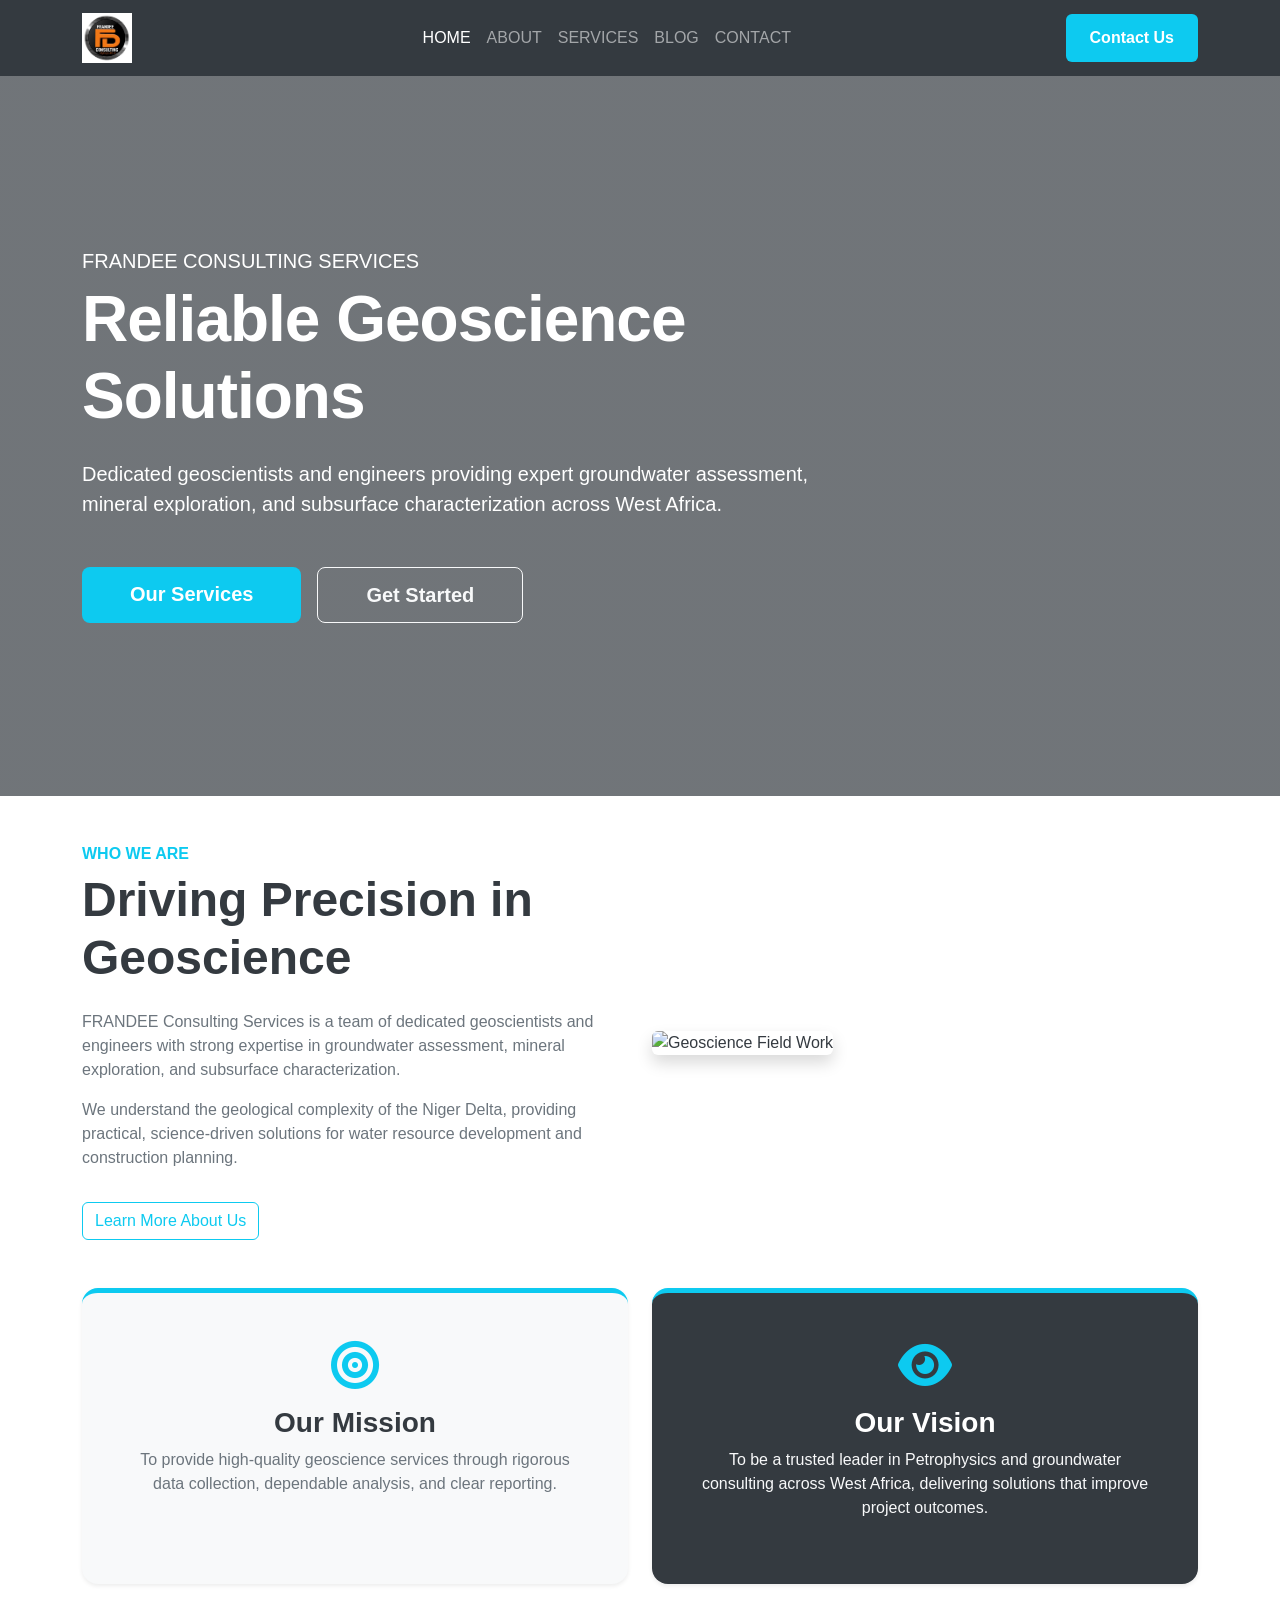
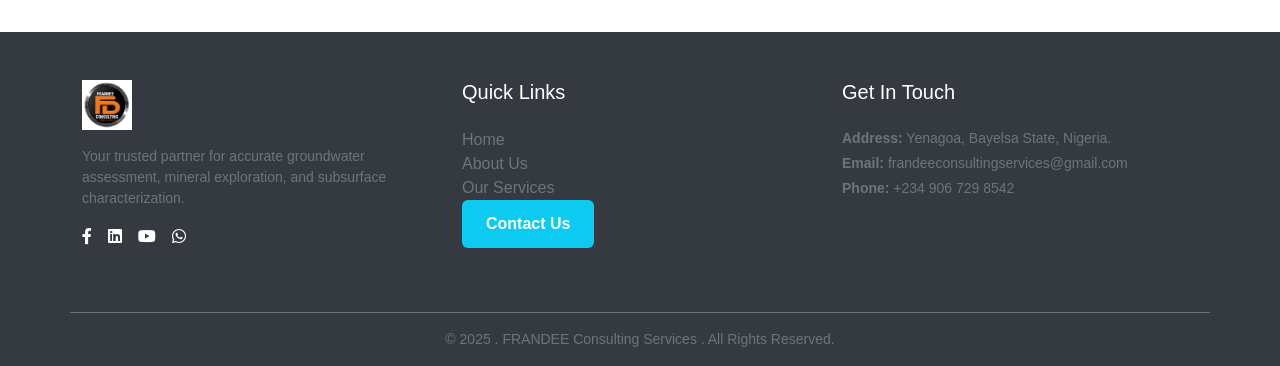
==== index.html @ d58ff6ab "Initial commit" ====
<!DOCTYPE html>
<html lang="en">
<head>
    <meta charset="UTF-8">
    <meta name="viewport" content="width=device-width, initial-scale=1.0">
    <title>FRANDEE Consulting Services | Home</title>
    
    <link href="https://cdn.jsdelivr.net/npm/bootstrap@5.3.0/dist/css/bootstrap.min.css" rel="stylesheet">
    <link rel="stylesheet" href="https://cdnjs.cloudflare.com/ajax/libs/font-awesome/6.0.0/css/all.min.css">
    <link rel="stylesheet" href="home.css">
</head>

<body>

<nav class="navbar navbar-expand-lg navbar-dark bg-dark sticky-top">
  <div class="container">
    <a class="navbar-brand" href="index.html">
      <img src="photos/Frandee_Logo.jpeg" alt="FRANDEE Logo" height="50">
    </a>
    <button class="navbar-toggler" type="button" data-bs-toggle="collapse" data-bs-target="#navbarNav">
      <span class="navbar-toggler-icon"></span>
    </button>
    <div class="collapse navbar-collapse justify-content-center" id="navbarNav">
      <ul class="navbar-nav">
        <li class="nav-item"><a class="nav-link active" href="index.html">HOME</a></li>
        <li class="nav-item"><a class="nav-link" href="about.html">ABOUT</a></li>
        <li class="nav-item"><a class="nav-link" href="services.html">SERVICES</a></li>
        <li class="nav-item"><a class="nav-link" href="blog.html">BLOG</a></li>
        <li class="nav-item"><a class="nav-link" href="contact.html">CONTACT</a></li>
      </ul>
    </div>
    <a href="contact.html" class="btn btn-info text-white px-4">Contact Us</a>
  </div>
</nav>

<section class="hero-section text-white d-flex align-items-center">
  <div class="hero-overlay"></div>
  <div class="container hero-content">
    <div class="row">
      <div class="col-lg-8">
        <h5 class="text-uppercase tracking-wider">FRANDEE Consulting Services</h5>
        <h1 class="display-3 fw-bold mb-4">Reliable Geoscience <br> Solutions</h1>
        <p class="lead mb-5">
            Dedicated geoscientists and engineers providing expert groundwater assessment, 
            mineral exploration, and subsurface characterization across West Africa.
        </p>
        <div class="d-flex gap-3">
            <a href="services.html" class="btn btn-info btn-lg px-5 text-white">Our Services</a>
            <a href="contact.html" class="btn btn-outline-light btn-lg px-5">Get Started</a>
        </div>
      </div>
    </div>
  </div>
</section>

<main class="py-5">
    <div class="container">
        <div class="row align-items-center mb-5">
            <div class="col-lg-6">
                <h6 class="text-info fw-bold text-uppercase">Who We Are</h6>
                <h2 class="display-5 fw-bold mb-4">Driving Precision in Geoscience</h2>
                <p class="text-secondary">
                    FRANDEE Consulting Services is a team of dedicated geoscientists and engineers with strong expertise in groundwater assessment, mineral exploration, and subsurface characterization.
                </p>
                <p class="text-secondary">
                    We understand the geological complexity of the Niger Delta, providing practical, science-driven solutions for water resource development and construction planning.
                </p>
                <a href="about.html" class="btn btn-outline-info mt-3">Learn More About Us</a>
            </div>
            <div class="col-lg-6">
                <img src="photos/field-work.jpg" alt="Geoscience Field Work" class="img-fluid rounded shadow">
            </div>
        </div>

        <div class="row g-4 text-center">
            <div class="col-md-6">
                <div class="p-5 bg-light rounded-4 border-top border-info border-5 shadow-sm h-100">
                    <div class="text-info mb-3"><i class="fas fa-bullseye fa-3x"></i></div>
                    <h3 class="fw-bold">Our Mission</h3>
                    <p class="text-secondary">To provide high-quality geoscience services through rigorous data collection, dependable analysis, and clear reporting.</p>
                </div>
            </div>
            <div class="col-md-6">
                <div class="p-5 bg-dark text-white rounded-4 border-top border-info border-5 shadow-sm h-100">
                    <div class="text-info mb-3"><i class="fas fa-eye fa-3x"></i></div>
                    <h3 class="fw-bold text-white">Our Vision</h3>
                    <p class="text-light">To be a trusted leader in Petrophysics and groundwater consulting across West Africa, delivering solutions that improve project outcomes.</p>
                </div>
            </div>
        </div>
    </div>
</main>

<footer class="bg-dark text-white pt-5 pb-3">
  <div class="container">
    <div class="row border-bottom border-secondary pb-4">
      <div class="col-lg-4 mb-4">
        <img src="photos/Frandee_Logo.jpeg" alt="FRANDEE Logo" height="50" class="mb-3">
        <p class="small text-secondary">
          Your trusted partner for accurate groundwater assessment, mineral exploration, and subsurface characterization. 
        </p>
        <div class="d-flex gap-3 mt-3">
              <a href="https://www.facebook.com/share/15xP1xt7PQ/" class="text-white"><i class="fab fa-facebook-f"></i></a>
              <a href="https://www.linkedin.com/company/fandee-consulting/" class="text-white"><i class="fab fa-linkedin"></i></a>
              <a href="https://youtube.com/@frandeeconsulting" class="text-white"><i class="fab fa-youtube"></i></a>
              <a href="https://wa.me/message/OTFG6GTCJ66PP1" class="text-white"><i class="fab fa-whatsapp"></i></a>
        </div>
      </div>

      <div class="col-lg-4 col-md-4 mb-4">
        <h5 class="mb-4">Quick Links</h5>
        <ul class="list-unstyled footer-links">
          <li><a href="index.html" class="text-secondary text-decoration-none">Home</a></li>
          <li><a href="about.html" class="text-secondary text-decoration-none">About Us</a></li>
          <li><a href="services.html" class="text-secondary text-decoration-none">Our Services</a></li>
          <li><a href="contact.html" class="btn btn-info text-white px-4">Contact Us</a></li>
        </ul>
      </div>

      <div class="col-lg-4 col-md-8 mb-4">
        <h5 class="mb-4">Get In Touch</h5>
        <p class="small text-secondary mb-1"><strong>Address:</strong> Yenagoa, Bayelsa State, Nigeria.</p>
        <p class="small text-secondary mb-1"><strong>Email:</strong> frandeeconsultingservices@gmail.com</p>
        <p class="small text-secondary mb-1"><strong>Phone:</strong> +234 906 729 8542</p>
      </div>
    </div>

    <div class="row text-center pt-3">
      <div class="col-12">
        <p class="small text-secondary mb-0">© 2025 . FRANDEE Consulting Services . All Rights Reserved.</p>
      </div>
    </div>
  </div>
</footer>

<button onclick="topFunction()" id="backToTopBtn" title="Go to top">
  <i class="fas fa-chevron-up"></i>
</button>

<script src="https://cdn.jsdelivr.net/npm/bootstrap@5.3.0/dist/js/bootstrap.bundle.min.js"></script>

<script>
let mybutton = document.getElementById("backToTopBtn");
window.onscroll = function() {scrollFunction()};

function scrollFunction() {
  if (document.body.scrollTop > 200 || document.documentElement.scrollTop > 200) {
    mybutton.style.display = "block";
  } else {
    mybutton.style.display = "none";
  }
}

function topFunction() {
  window.scrollTo({top: 0, behavior: 'smooth'});
}
</script>

</body>
</html>
---- home.css ----
/* Color Palette */
:root {
  --frandee-dark: #343a40;
  --frandee-info: #0dcaf0;
  --frandee-light: #f8f9fa;
}

/* General Styles */
body {
  font-family: 'Segoe UI', Tahoma, Geneva, Verdana, sans-serif;
  color: var(--frandee-dark);
}

/* Hero Section Styles */
.hero-section {
  position: relative;
  background: linear-gradient(rgba(52, 58, 64, 0.7), rgba(52, 58, 64, 0.7)), 
              url('photos/hero-bg.jpg') center/cover no-repeat;
  min-height: 80vh;
  display: flex;
  align-items: center;
  color: white;
}

.hero-content h1 {
  font-size: 4rem;
  letter-spacing: -1px;
}

/* Button Customization */
.btn-info {
  background-color: var(--frandee-info);
  border: none;
  padding: 12px 30px;
  font-weight: 600;
  transition: 0.3s ease;
}

.btn-info:hover {
  background-color: #0baccc;
  transform: translateY(-2px);
}

.btn-outline-light {
  padding: 12px 30px;
  font-weight: 600;
}

/* Section Headings */
h2.display-5 {
  color: var(--frandee-dark);
  margin-bottom: 1.5rem;
}

.text-info {
  color: var(--frandee-info) !important;
}

/* Mission & Vision Cards */
.bg-light {
  background-color: var(--frandee-light) !important;
  transition: 0.3s;
}

.bg-dark {
  background-color: var(--frandee-dark) !important;
}

.rounded-4 {
  border-radius: 1rem !important;
}

/* Footer Customization */
footer {
  background-color: var(--frandee-dark);
}

footer a {
  transition: 0.3s;
}

footer a:hover {
  color: var(--frandee-info) !important;
}

/* Back to Top Button */
#backToTopBtn {
  display: none;
  position: fixed; 
  bottom: 30px; 
  right: 30px; 
  z-index: 99; 
  border: none; 
  outline: none; 
  background-color: #00a8e8;
  color: white; 
  cursor: pointer; 
  padding: 15px; 
  border-radius: 4px; 
  transition: 0.3s;
}

##backToTopBtn:hover {
  background-color: var(--frandee-info);
  transform: translateY(-2px);
}
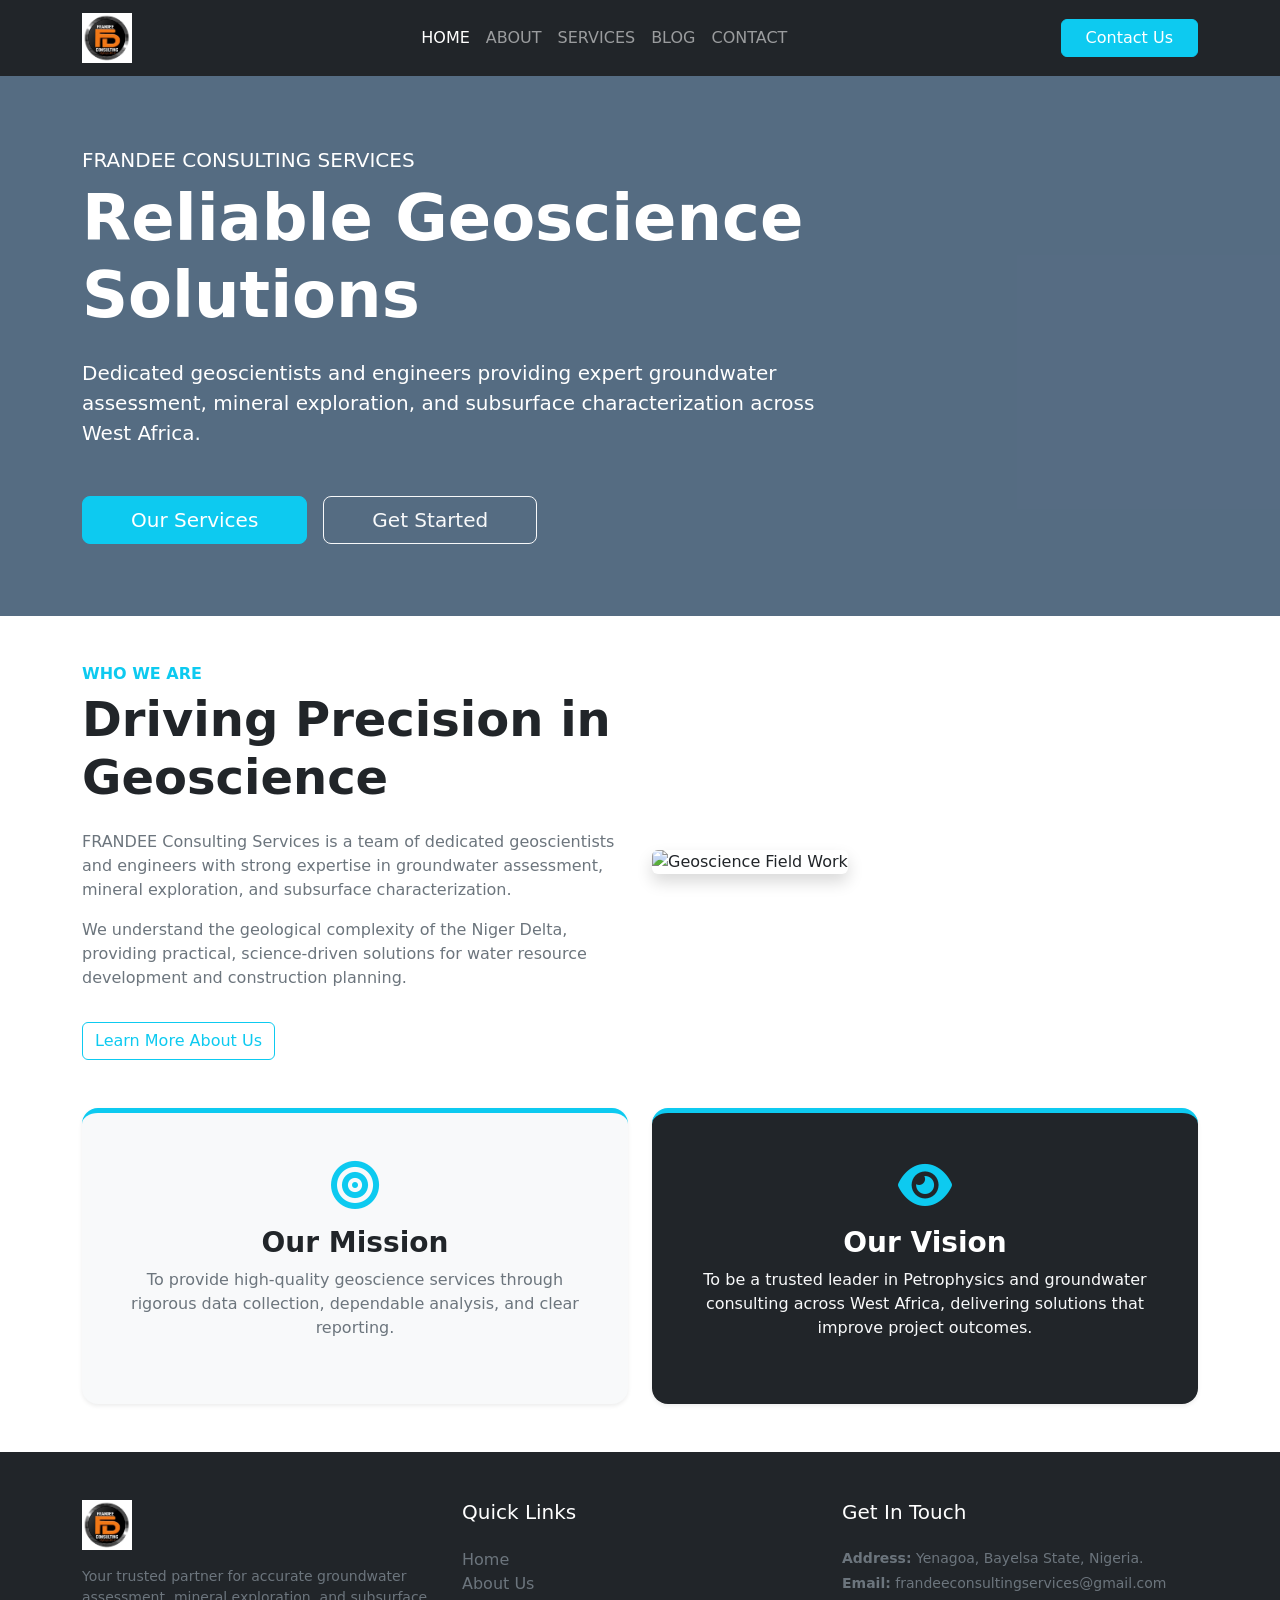
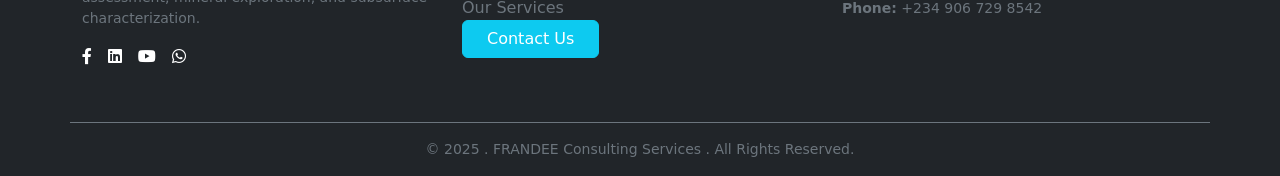
==== commit 95bb32a8: "1" ====
--- a/index.html
+++ b/index.html
@@ -7,7 +7,7 @@
     
     <link href="https://cdn.jsdelivr.net/npm/bootstrap@5.3.0/dist/css/bootstrap.min.css" rel="stylesheet">
     <link rel="stylesheet" href="https://cdnjs.cloudflare.com/ajax/libs/font-awesome/6.0.0/css/all.min.css">
-    <link rel="stylesheet" href="home.css">
+    <link rel="stylesheet" href="style.css">
 </head>
 
 <body>
--- a/style.css
+++ b/style.css
@@ -0,0 +1,51 @@
+/* Custom Blue Theme */
+:root {
+  --frandee-blue: #0e2e4e;
+  --frandee-light-blue: #00a8e8;
+}
+
+.hero-section {
+  background: url('niger-delta-geology.jpg') no-repeat center center/cover;
+  height: 60vh;
+  position: relative;
+  display: flex;
+  align-items: center;
+  color: white;
+}
+
+.hero-overlay {
+  position: absolute;
+  top: 0; left: 0; width: 100%; height: 100%;
+  background: rgba(14, 46, 78, 0.7); /* Dark blue transparent overlay */
+  z-index: 1;
+}
+
+.hero-content {
+  position: relative;
+  z-index: 2;
+}
+
+.hero-content h1 {
+  font-size: 4rem;
+  font-weight: 800;
+}
+
+#backToTopBtn {
+  display: none; /* Hidden by default */
+  position: fixed; 
+  bottom: 30px; 
+  right: 30px; 
+  z-index: 99; 
+  border: none; 
+  outline: none; 
+  background-color: #00a8e8; /* Use your FRANDEE accent color */
+  color: white; 
+  cursor: pointer; 
+  padding: 15px; 
+  border-radius: 4px; 
+  transition: 0.3s;
+}
+
+#backToTopBtn:hover {
+  background-color: #0e2e4e; /* Darker blue on hover */
+}
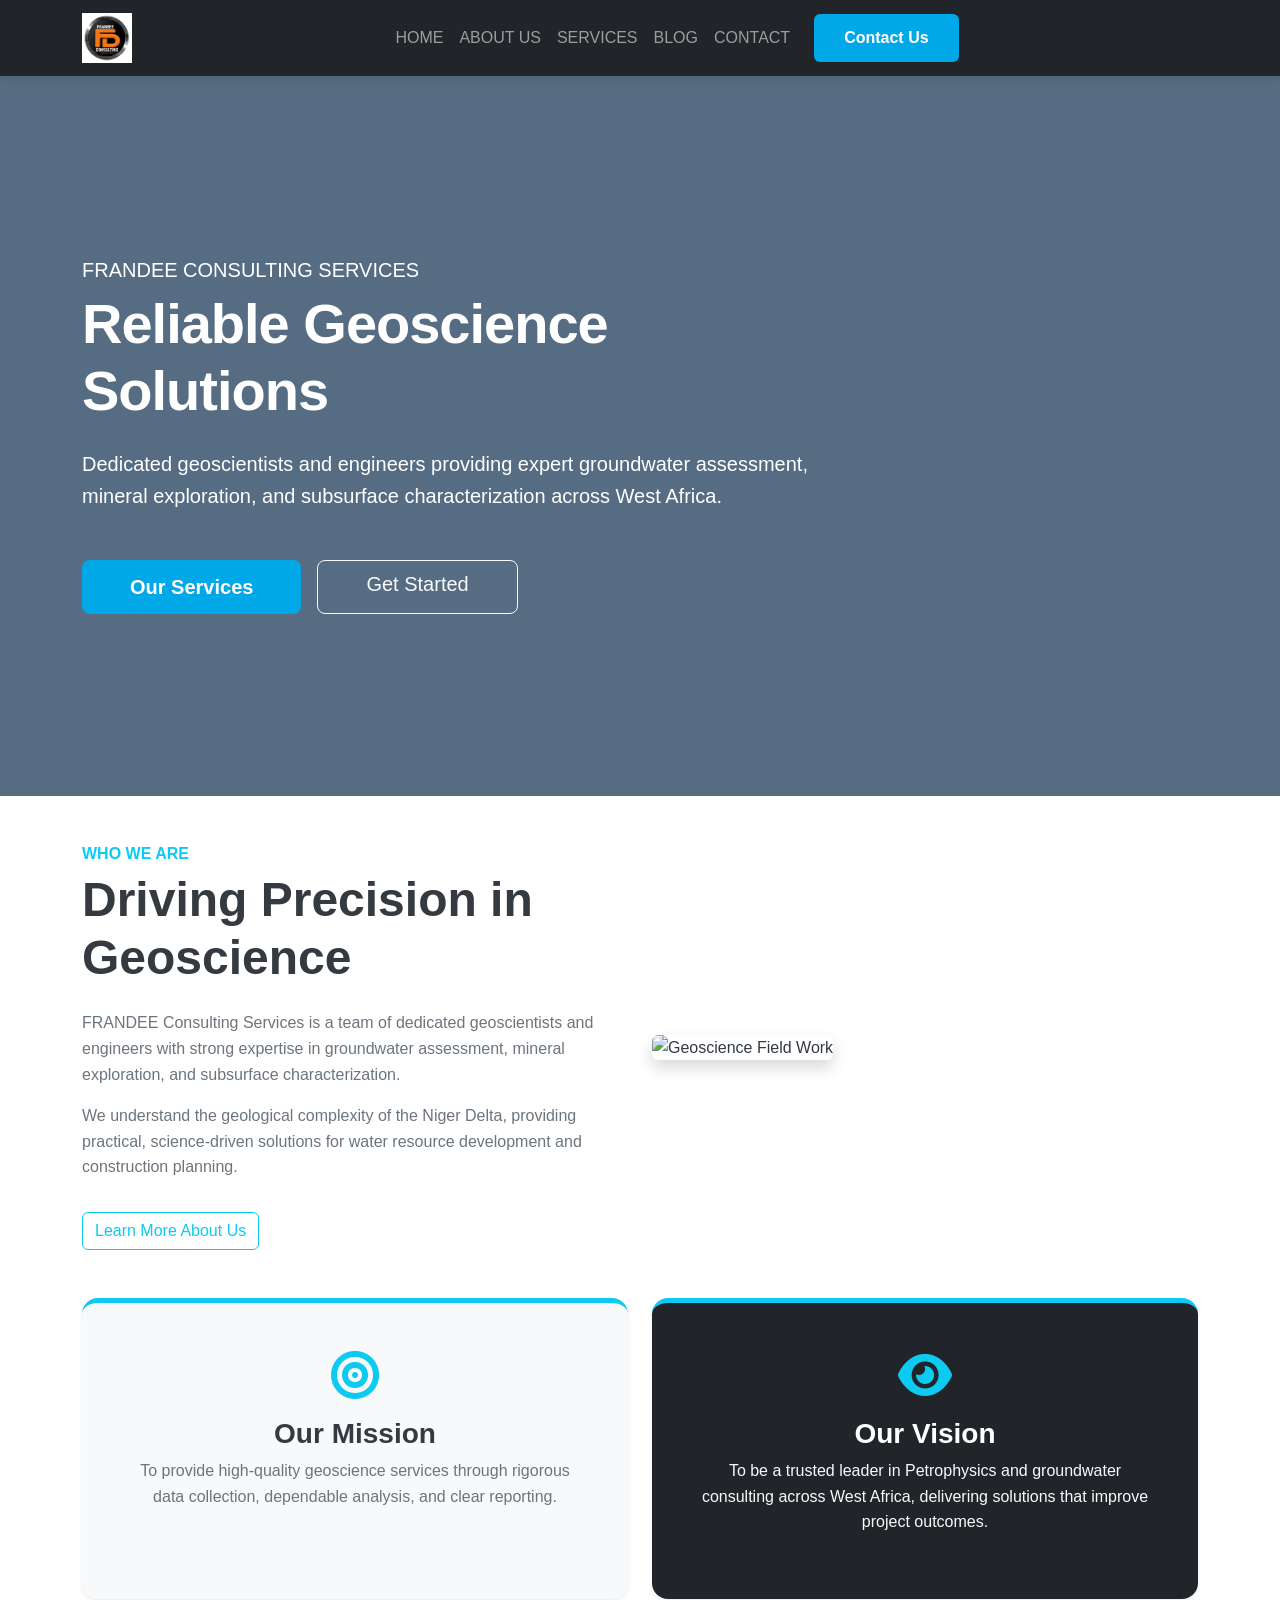
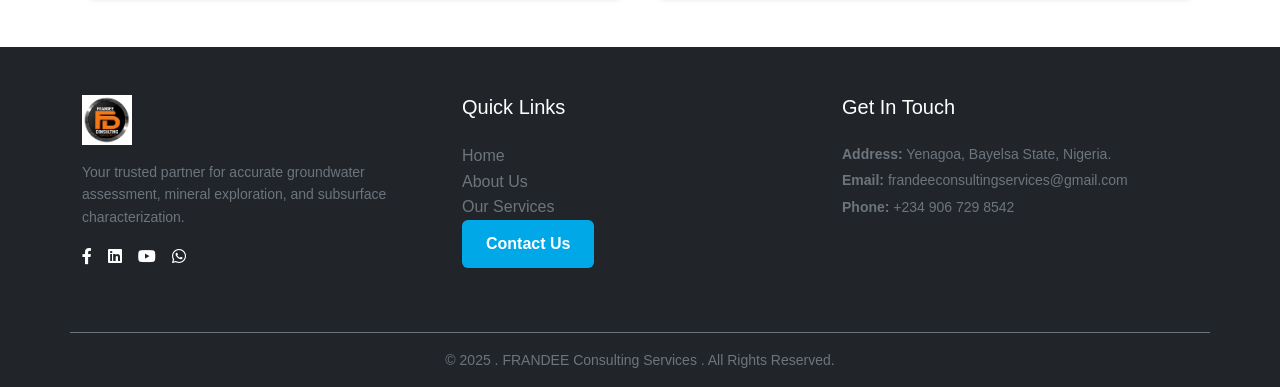
==== commit d4a293ec: "!" ====
--- a/index.html
+++ b/index.html
@@ -22,14 +22,14 @@
     </button>
     <div class="collapse navbar-collapse justify-content-center" id="navbarNav">
       <ul class="navbar-nav">
-        <li class="nav-item"><a class="nav-link active" href="index.html">HOME</a></li>
-        <li class="nav-item"><a class="nav-link" href="about.html">ABOUT</a></li>
-        <li class="nav-item"><a class="nav-link" href="services.html">SERVICES</a></li>
+        <li class="nav-item"><a class="nav-link" href="index.html">HOME</a></li>
+        <li class="nav-item"><a class="nav-link" href="about.html">ABOUT US</a></li>
+        <li class="nav-item"><a class="nav-link" href="service.html">SERVICES</a></li>
         <li class="nav-item"><a class="nav-link" href="blog.html">BLOG</a></li>
         <li class="nav-item"><a class="nav-link" href="contact.html">CONTACT</a></li>
       </ul>
+      <a href="contact.html" class="btn btn-info text-white ms-lg-3">Contact Us</a>
     </div>
-    <a href="contact.html" class="btn btn-info text-white px-4">Contact Us</a>
   </div>
 </nav>
 
--- a/style.css
+++ b/style.css
@@ -1,51 +1,80 @@
-/* Custom Blue Theme */
+/* --- Global Theme & Variables --- */
 :root {
   --frandee-blue: #0e2e4e;
-  --frandee-light-blue: #00a8e8;
+  --frandee-accent: #00a8e8;
+  --frandee-dark: #343a40;
+  --frandee-info: #0dcaf0;
+  --frandee-light: #f8f9fa;
+}
+
+/* --- General Styles --- */
+body {
+  font-family: 'Segoe UI', Tahoma, Geneva, Verdana, sans-serif;
+  color: var(--frandee-dark);
+  line-height: 1.6;
+}
+
+/* --- Navigation & Buttons --- */
+.navbar {
+  box-shadow: 0 2px 10px rgba(0,0,0,0.1);
+}
+
+.nav-link {
+  font-weight: 500;
+  transition: 0.3s;
 }
 
 .hero-section {
-  background: url('niger-delta-geology.jpg') no-repeat center center/cover;
-  height: 60vh;
   position: relative;
+  /* Ensure hero-bg.jpg is inside your photos/ folder */
+  background: linear-gradient(rgba(14, 46, 78, 0.7), rgba(14, 46, 78, 0.7)), 
+              url('photos/hero-bg.jpg') center/cover no-repeat;
+  min-height: 80vh;
   display: flex;
   align-items: center;
   color: white;
 }
 
-.hero-overlay {
-  position: absolute;
-  top: 0; left: 0; width: 100%; height: 100%;
-  background: rgba(14, 46, 78, 0.7); /* Dark blue transparent overlay */
-  z-index: 1;
+.hero-content h1 {
+  font-size: 3.5rem;
+  font-weight: 800;
+  letter-spacing: -1px;
 }
 
-.hero-content {
-  position: relative;
-  z-index: 2;
+/* --- Standardized Buttons --- */
+.btn-info {
+  background-color: var(--frandee-accent);
+  border: none;
+  padding: 12px 30px;
+  font-weight: 600;
+  transition: 0.3s ease;
+  color: white !important;
 }
 
-.hero-content h1 {
-  font-size: 4rem;
-  font-weight: 800;
+.btn-info:hover {
+  background-color: var(--frandee-blue);
+  transform: translateY(-2px);
 }
 
+/* --- Form Styles (Contact Page) --- */
+.form-control:focus {
+    box-shadow: none;
+    border: 1px solid var(--frandee-accent);
+}
+
+/* --- Back to Top Button --- */
 #backToTopBtn {
-  display: none; /* Hidden by default */
+  display: none; 
   position: fixed; 
   bottom: 30px; 
   right: 30px; 
   z-index: 99; 
-  border: none; 
-  outline: none; 
-  background-color: #00a8e8; /* Use your FRANDEE accent color */
+  background-color: var(--frandee-accent);
   color: white; 
-  cursor: pointer; 
-  padding: 15px; 
-  border-radius: 4px; 
-  transition: 0.3s;
-}
-
-#backToTopBtn:hover {
-  background-color: #0e2e4e; /* Darker blue on hover */
+  border: none;
+  padding: 15px;
+  border-radius: 50%;
+  width: 50px;
+  height: 50px;
+  box-shadow: 0 4px 10px rgba(0,0,0,0.3);
 }
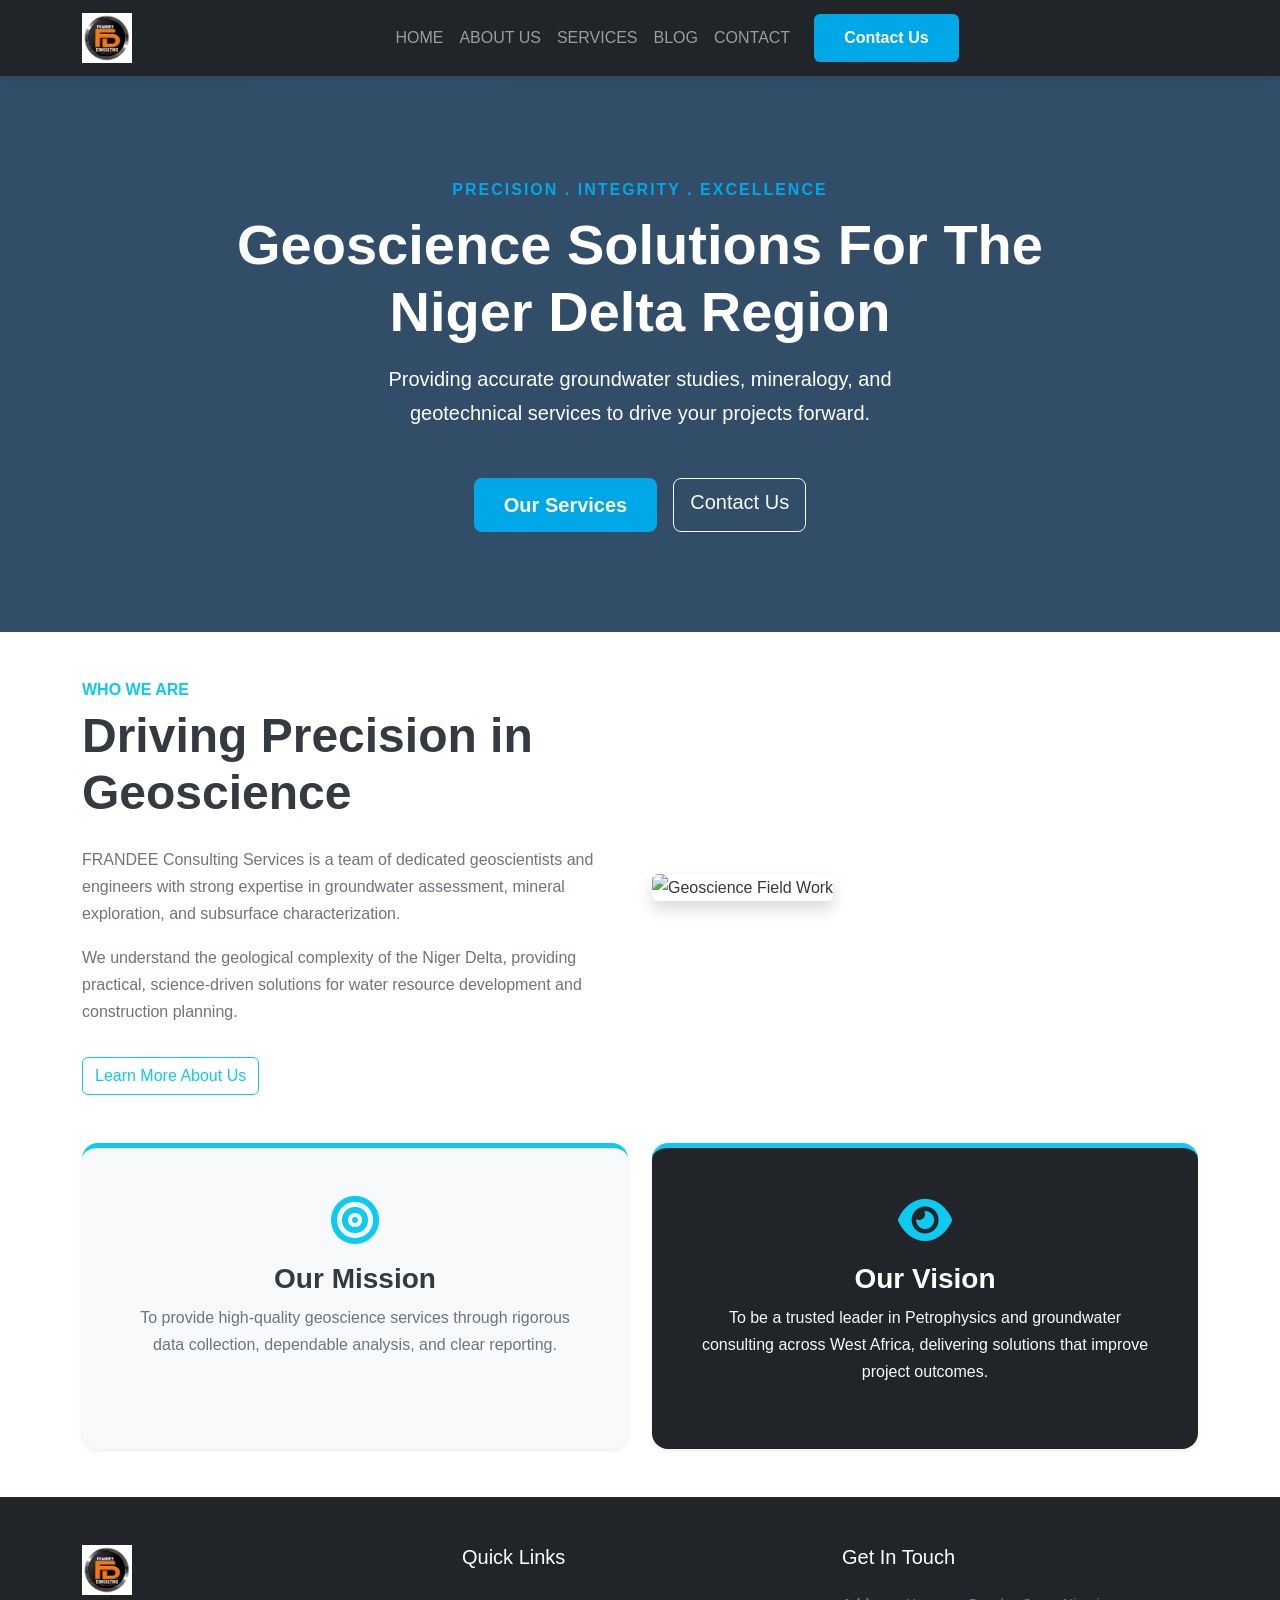
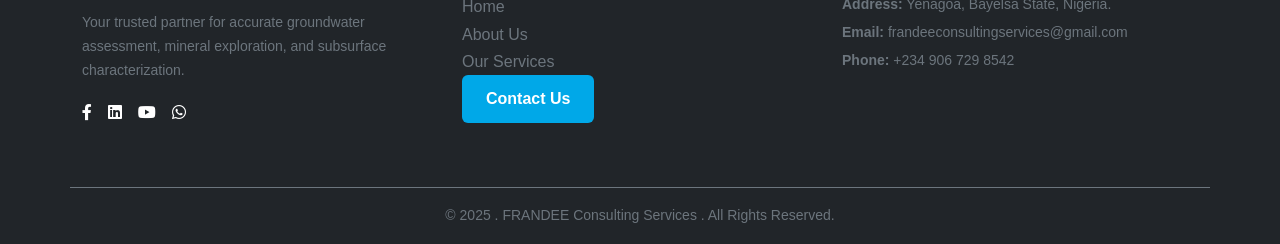
==== commit 3ef46bb7: "!'" ====
--- a/index.html
+++ b/index.html
@@ -33,21 +33,15 @@
   </div>
 </nav>
 
-<section class="hero-section text-white d-flex align-items-center">
-  <div class="hero-overlay"></div>
-  <div class="container hero-content">
-    <div class="row">
-      <div class="col-lg-8">
-        <h5 class="text-uppercase tracking-wider">FRANDEE Consulting Services</h5>
-        <h1 class="display-3 fw-bold mb-4">Reliable Geoscience <br> Solutions</h1>
-        <p class="lead mb-5">
-            Dedicated geoscientists and engineers providing expert groundwater assessment, 
-            mineral exploration, and subsurface characterization across West Africa.
-        </p>
-        <div class="d-flex gap-3">
-            <a href="services.html" class="btn btn-info btn-lg px-5 text-white">Our Services</a>
-            <a href="contact.html" class="btn btn-outline-light btn-lg px-5">Get Started</a>
-        </div>
+<section class="hero-section text-center">
+  <div class="container">
+    <div class="hero-content">
+      <p class="text-uppercase tracking-wider mb-2" style="color: var(--frandee-accent); font-weight: 600;">Precision . Integrity . Excellence</p>
+      <h1>Geoscience Solutions for the <br> Niger Delta Region</h1>
+      <p class="lead mb-5 mt-3">Providing accurate groundwater studies, mineralogy, and <br> geotechnical services to drive your projects forward.</p>
+      <div class="d-flex justify-content-center gap-3">
+        <a href="service.html" class="btn btn-info btn-lg">Our Services</a>
+        <a href="contact.html" class="btn btn-outline-light btn-lg">Contact Us</a>
       </div>
     </div>
   </div>
--- a/style.css
+++ b/style.css
@@ -11,7 +11,7 @@
 body {
   font-family: 'Segoe UI', Tahoma, Geneva, Verdana, sans-serif;
   color: var(--frandee-dark);
-  line-height: 1.6;
+  line-height: 1.7;
 }
 
 /* --- Navigation & Buttons --- */
@@ -27,18 +27,42 @@
 .hero-section {
   position: relative;
   /* Ensure hero-bg.jpg is inside your photos/ folder */
-  background: linear-gradient(rgba(14, 46, 78, 0.7), rgba(14, 46, 78, 0.7)), 
-              url('photos/hero-bg.jpg') center/cover no-repeat;
-  min-height: 80vh;
-  display: flex;
-  align-items: center;
+  background: linear-gradient(rgba(14, 46, 78, 0.85), rgba(14, 46, 78, 0.85)), 
+              url('photos/hero-bg.jpg') center/cover no-repeat fixed;
+  padding: 100px 0;
   color: white;
 }
 
 .hero-content h1 {
   font-size: 3.5rem;
   font-weight: 800;
-  letter-spacing: -1px;
+  text-transform: capitalize;
+}
+.service-card {
+  background: #ffffff;
+  border: 1px solid #eef2f6;
+  border-radius: 12px;
+  padding: 40px 30px;
+  box-shadow: 0 4px 20px rgba(0, 0, 0, 0.05);
+  transition: all 0.3s ease-in-out;
+}
+
+.service-card:hover {
+  transform: translateY(-10px);
+  box-shadow: 0 12px 30px rgba(14, 46, 78, 0.1);
+  border-bottom: 4px solid var(--frandee-accent);
+}
+
+.icon-box i {
+  transition: transform 0.3s ease;
+}
+
+.service-card:hover .icon-box i {
+  transform: scale(1.1);
+}
+
+.tracking-wider {
+  letter-spacing: 2px;
 }
 
 /* --- Standardized Buttons --- */
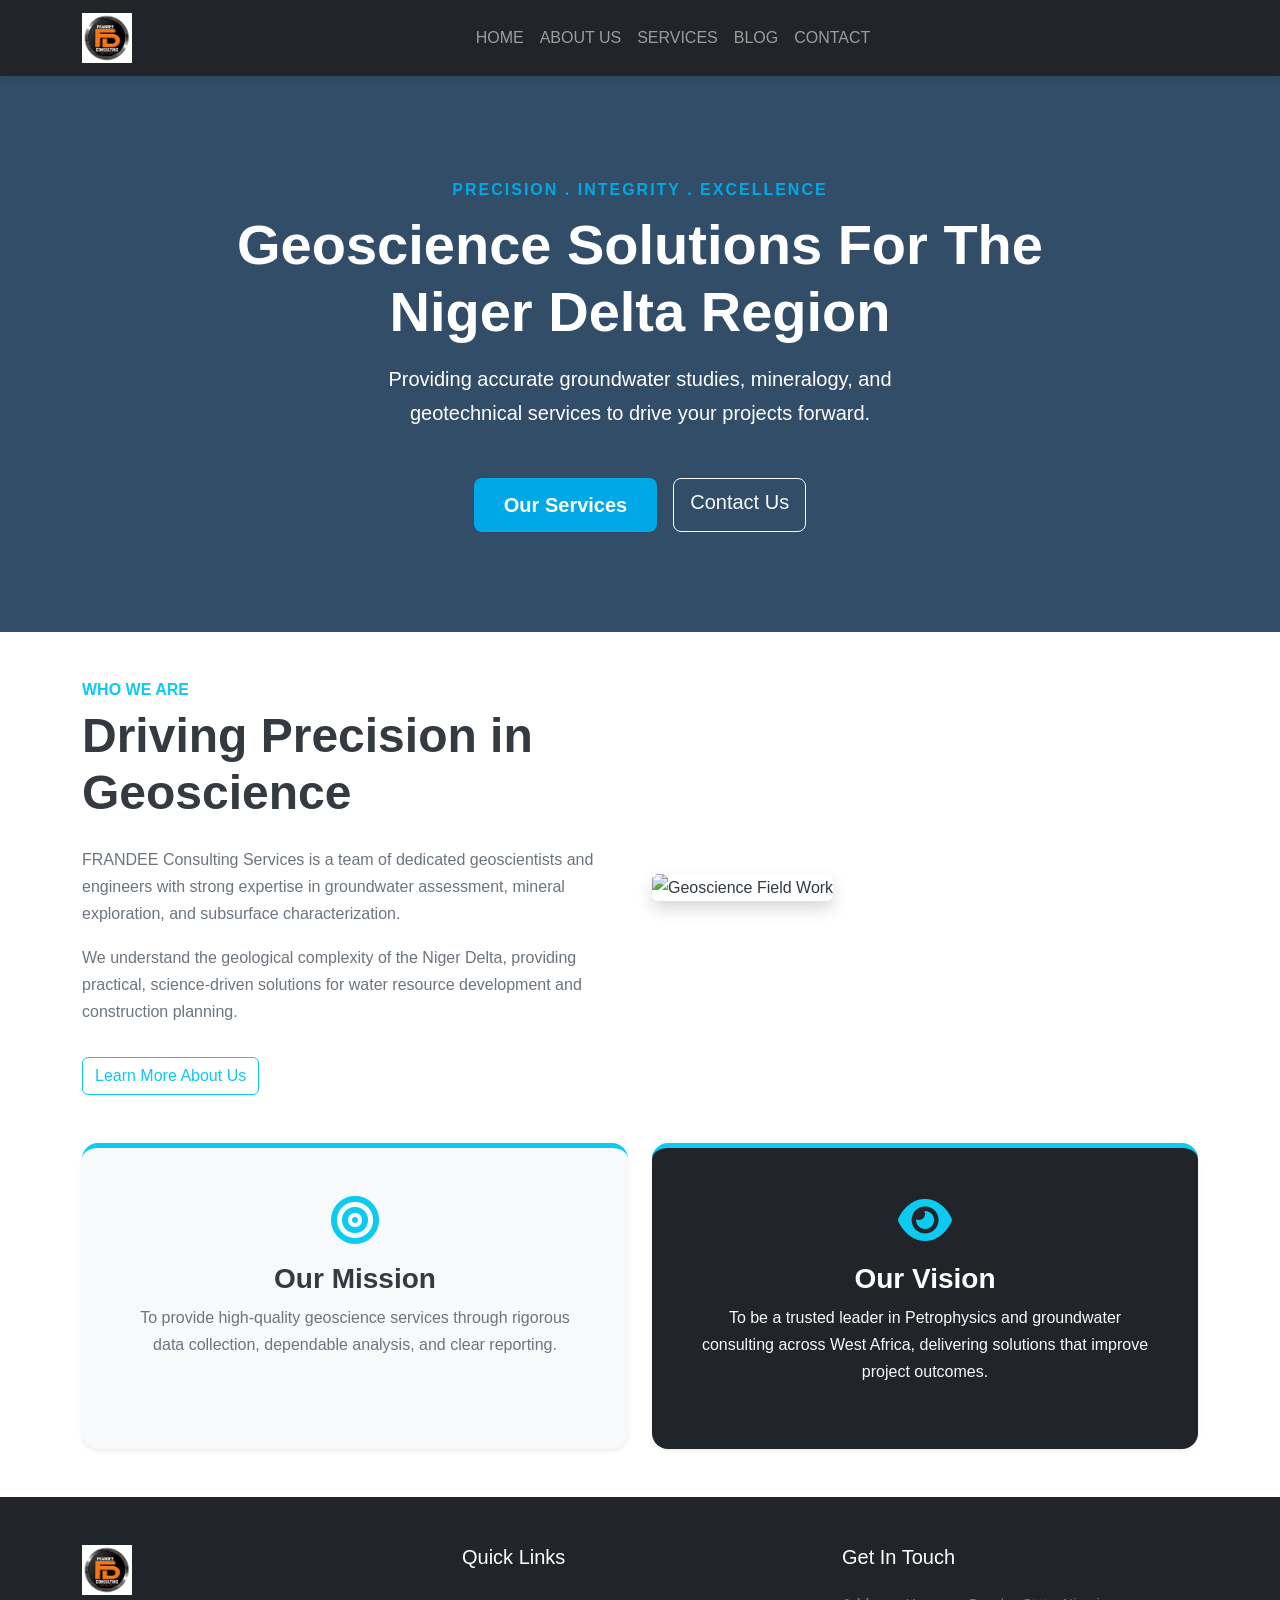
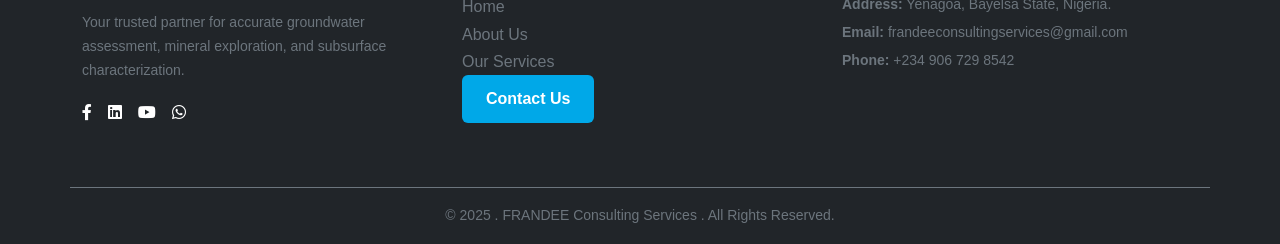
==== commit 1deea552: "removed contact link" ====
--- a/index.html
+++ b/index.html
@@ -28,7 +28,6 @@
         <li class="nav-item"><a class="nav-link" href="blog.html">BLOG</a></li>
         <li class="nav-item"><a class="nav-link" href="contact.html">CONTACT</a></li>
       </ul>
-      <a href="contact.html" class="btn btn-info text-white ms-lg-3">Contact Us</a>
     </div>
   </div>
 </nav>
